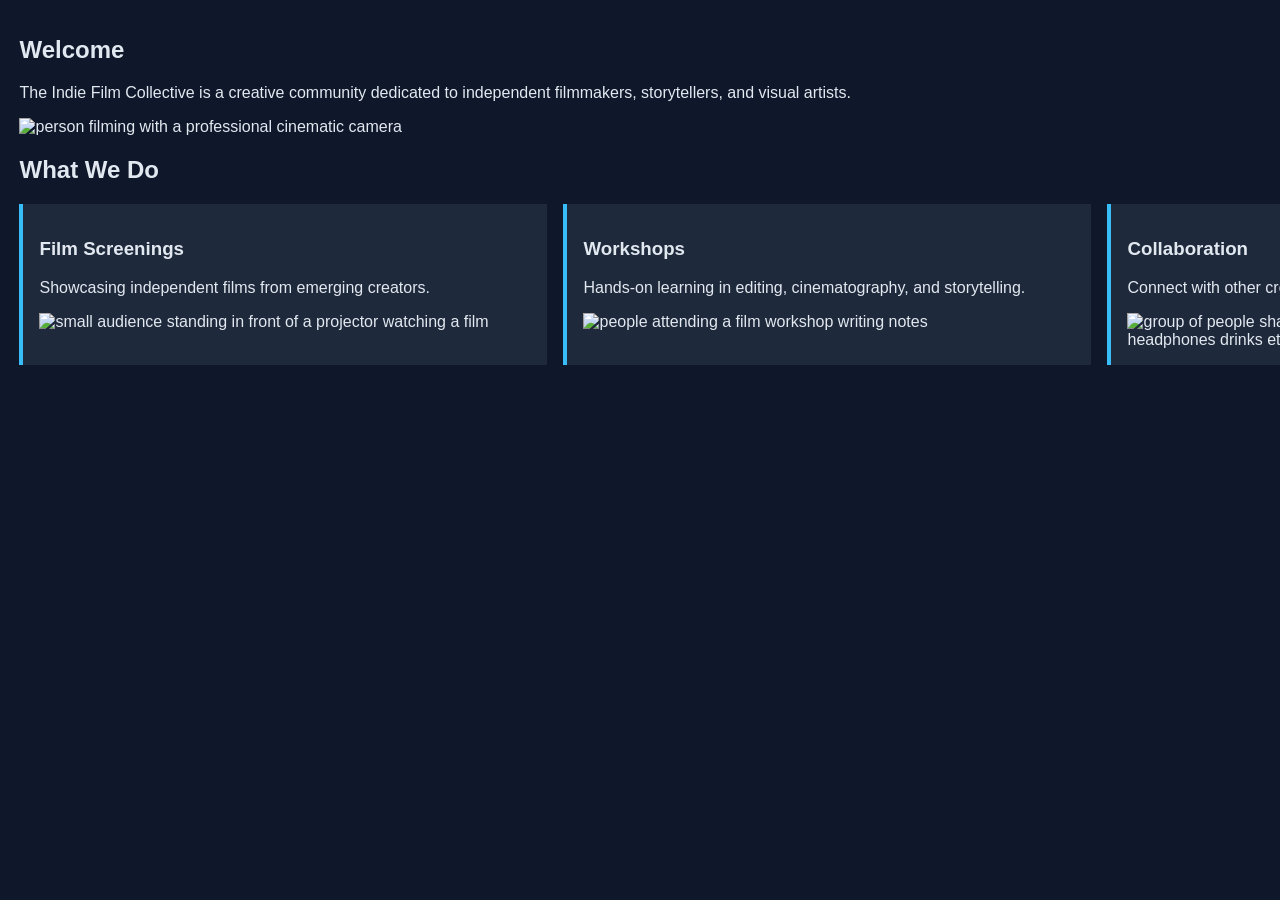
==== index.html @ 773291b6 "added multiple html pages, updated css and html, added volunteer page" ====
<!DOCTYPE html>
<html lang="en">
<head>
    <meta charset="UTF-8">
    <meta name="viewport" content="width=device-width, initial-scale=1.0">
    <title>Indie Film Collective</title>
    <link rel="stylesheet" href="styles.css">
</head>

<body>
<!-- Copy and paste this header in each new page -->
<header>
    <h1>Indie Film Collective</h1>
    <p>Stories worth telling. Voices worth hearing.</p>
</header>
<!-- Update these hrefs to relative links to their new pages and copy and paste in each new page -->
<nav>
    <ul>
        <li><a href="index.html">Home</a></li>
        <li><a href="screenings.html">Film Screenings</a></li>
        <li><a href="workshops.html">Workshops</a></li>
        <li><a href="collaborations.html">Collaborations</a></li>
    </ul>
</nav>
<main>
    <!-- This section stays on the homepage -->
    <section>
        <h2>Welcome</h2>
        <p>The Indie Film Collective is a creative community dedicated to independent filmmakers, storytellers, and visual artists.</p>
        <img src="images/filmmaker.jpg" width="500" alt="person filming with a professional cinematic camera">
    </section>
        <h2>What We Do</h2>
         <div class="card-row">
            <!-- Transfer this section the the new screenings page -->
            <section id="screenings">
                <h3>Film Screenings</h3>
                <p>Showcasing independent films from emerging creators.</p>
                <img src="images/screenings.jpg" width="500" alt="small audience standing in front of a projector watching a film">
            </section>
            <!-- Transfer this section the the new workshops page -->
            <section id="workshops">
                <h3>Workshops</h3>
                <p>Hands-on learning in editing, cinematography, and storytelling.</p>
                <img src="images/workshops.jpg" width="500" alt="people attending a film workshop writing notes">
            </section>            
            <!-- Transfer this section the the new collaborations page -->
            <section id="collaborations">
                <h3>Collaboration</h3>
                <p>Connect with other creatives to bring ideas to life.</p>
                <img src="images/collaboration.jpg" width="500" alt="group of people sharing ideas around a table with laptops headphones drinks etc.">
            </section>
        </div>
</main>
<!--Copy this aside in each new page-->
<aside>
    <h2>Indie Film Festival</h2>
    <p>100 volunteers are needed for next year's Indie Film Festival. Positions range from concessions to ushers. Each volunteer will receive free tickets.</p>
    <a href="volunteer.html">Apply to Volunteer</a>
</aside>
<!--Copy this footer in each new page-->
<footer>
    <p>&copy; 2026 Indie Film Collective</p>
</footer>
</body>
</html>
---- styles.css ----
/* CSS by Christina Carrasquilla, iteration by Hudson Simpson ♥*/

/* ===== Color Palette ===== 

    background: #0f172a;
    nav-footer: #020617;
    card: #1e293b;
    text-main: #e2e8f0;
    text-muted: #94a3b8;
    accent: #38bdf8;
}
*/

/* ===== GLOBAL (Base) Styles ===== */
body {
    font-family: Helvetica, Arial, sans-serif;
    margin: 0;
    background-color: #0f172a;
    color: #e2e8f0;
    min-width:500px;
    display:grid;
    grid-template-columns: 1fr 300px;
}

header {
    background-color: #1e293b;
    text-align: center;
    padding: 1.5rem;
}

header h1 {
    margin: 0;
}

header p {
    margin-top: 0.5rem;
    color: #94a3b8;
}

header, nav, footer {
    grid-column: 1/-1;
}

nav {
    background-color: #020617;
    display: flex;
    justify-content: space-around;
}

nav ul {
    list-style: none;
    margin: 0;
    padding: 0;
}

nav a {
    color: #e2e8f0;
    text-decoration: none;
    padding: 0.5rem;
    display: block;
    border-left: 4px solid #38bdf8;
    margin: .25rem;
}

nav a:hover {
    background-color: #334155;
}

main {
    padding: 1rem;
}

img {
    display: block;
    margin-top: 0.5rem;
    max-width: 115%;
}

#screenings, #workshops, #collaborations {
    background-color: #1e293b;
    padding: 1rem;
    padding: 1rem;
    border-left: 4px solid #38bdf8;
}

aside {
    background-color: #38bdf8;
    color: #1e293b;
    padding: 1rem;
    padding: 1rem;
}

a {
    display:block;
    background-color:#020617;
    color:#e2e8f0;
    padding:1rem 2rem;
    text-decoration:none;
    text-align:center;
}
a:hover {
    color:#020617;
    background-color:#e2e8f0;
}

footer {
    background-color: #020617;
    text-align: center;
    padding: 1rem;
    margin-top: 1rem;
}

/* ===== Media Query (Medium) ===== */
/* write a media query for a screen with at least 800px */
@media screen and (min-width: 800px) {
 body {
    display: flex;
    justify-content: center;
    gap: 1rem;
 }

nav ul {
 display: flex;
 gap: 1rem;
 justify-content: center;
}
    .card-row {
    display: flex;
    gap: 1rem;
}
.card-row section {
    width: 30%;
}
}
/* change the body's grid template to 1fr 300px */
/* target the header, nav, and footer and style their grid-column to 1/-1 */
/* target the nav and display it flex, spaced around */
/* target the .card-row to display flex */
/* target the sections in .card-row witha width for 30% */
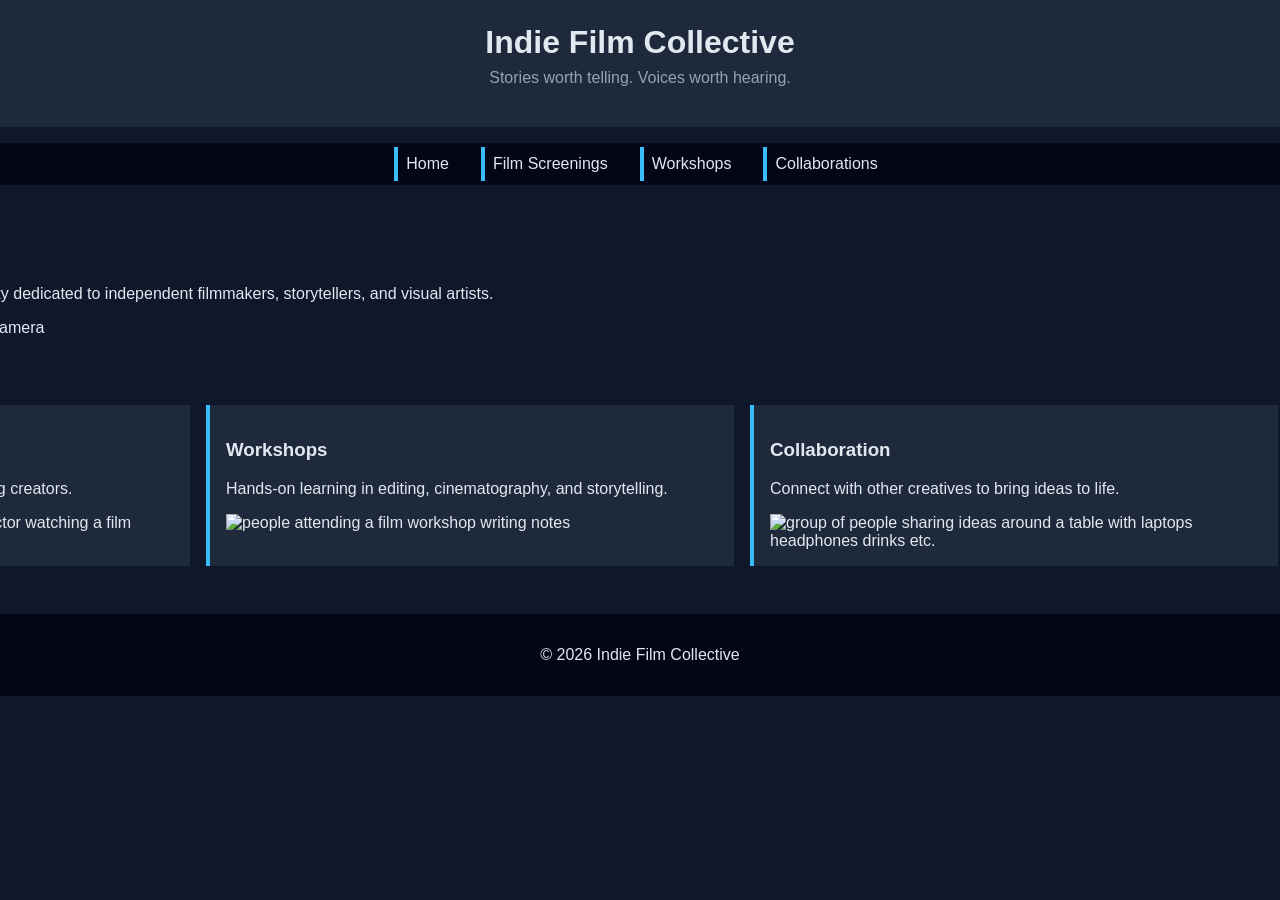
==== commit 969a3f6c: "Updated HTML and CSS respectively, added Volunteer webpage" ====
--- a/index.html
+++ b/index.html
@@ -23,7 +23,6 @@
     </ul>
 </nav>
 <main>
-    <!-- This section stays on the homepage -->
     <section>
         <h2>Welcome</h2>
         <p>The Indie Film Collective is a creative community dedicated to independent filmmakers, storytellers, and visual artists.</p>
@@ -31,19 +30,16 @@
     </section>
         <h2>What We Do</h2>
          <div class="card-row">
-            <!-- Transfer this section the the new screenings page -->
             <section id="screenings">
                 <h3>Film Screenings</h3>
                 <p>Showcasing independent films from emerging creators.</p>
                 <img src="images/screenings.jpg" width="500" alt="small audience standing in front of a projector watching a film">
             </section>
-            <!-- Transfer this section the the new workshops page -->
             <section id="workshops">
                 <h3>Workshops</h3>
                 <p>Hands-on learning in editing, cinematography, and storytelling.</p>
                 <img src="images/workshops.jpg" width="500" alt="people attending a film workshop writing notes">
             </section>            
-            <!-- Transfer this section the the new collaborations page -->
             <section id="collaborations">
                 <h3>Collaboration</h3>
                 <p>Connect with other creatives to bring ideas to life.</p>
@@ -51,13 +47,11 @@
             </section>
         </div>
 </main>
-<!--Copy this aside in each new page-->
 <aside>
     <h2>Indie Film Festival</h2>
     <p>100 volunteers are needed for next year's Indie Film Festival. Positions range from concessions to ushers. Each volunteer will receive free tickets.</p>
     <a href="volunteer.html">Apply to Volunteer</a>
 </aside>
-<!--Copy this footer in each new page-->
 <footer>
     <p>&copy; 2026 Indie Film Collective</p>
 </footer>
--- a/styles.css
+++ b/styles.css
@@ -114,7 +114,6 @@
 /* write a media query for a screen with at least 800px */
 @media screen and (min-width: 800px) {
  body {
-    display: flex;
     justify-content: center;
     gap: 1rem;
  }
@@ -124,7 +123,7 @@
  gap: 1rem;
  justify-content: center;
 }
-    .card-row {
+.card-row {
     display: flex;
     gap: 1rem;
 }
